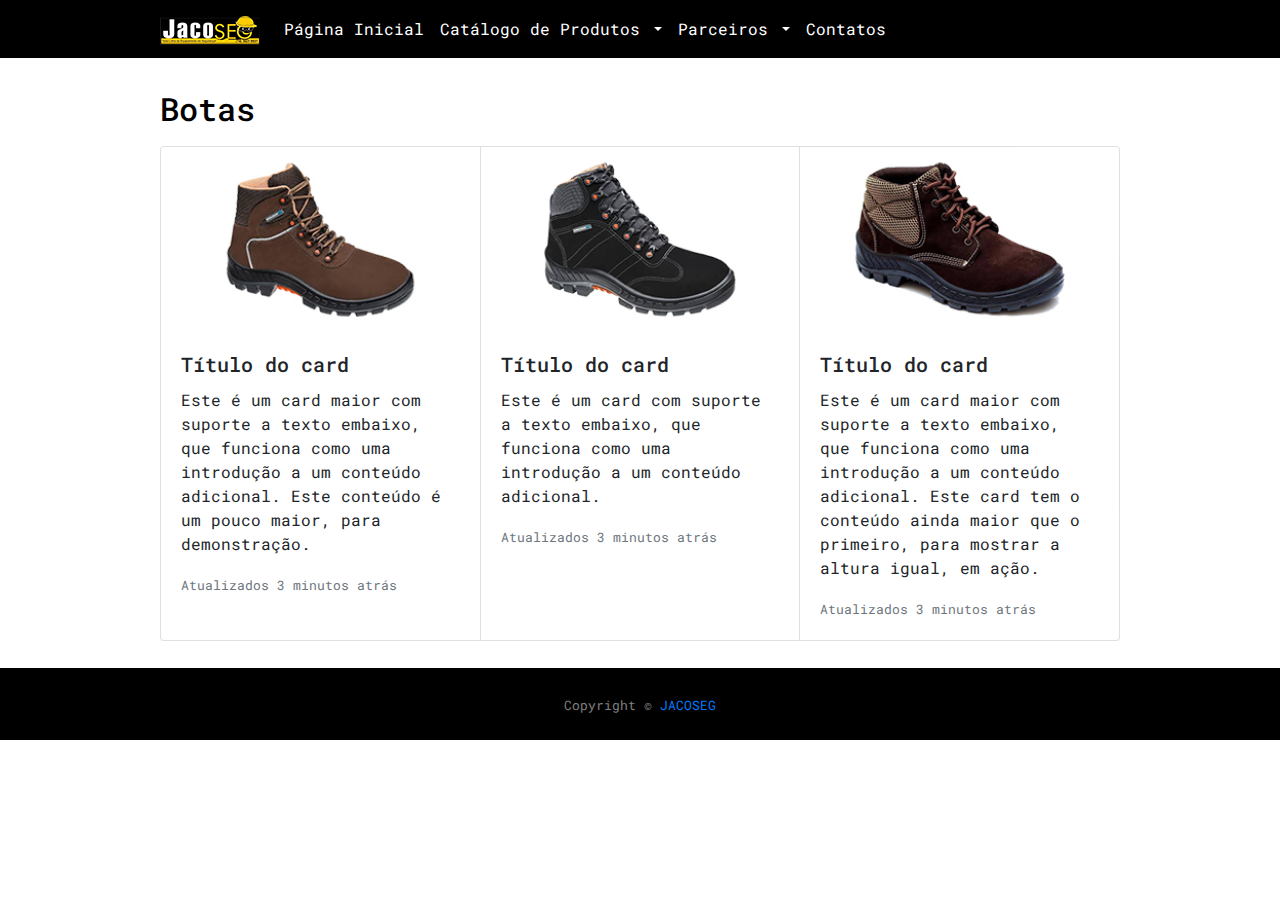
==== botas.html @ 1ca7e9f5 "All" ====
<!doctype html>
<html lang="pt-br">

<head>
  <!-- Required meta tags -->
  <meta charset="utf-8">
  <meta name="viewport" content="width=device-width, initial-scale=1.0, shrink-to-fit=no">

  <!-- Bootstrap CSS -->
  <link rel="stylesheet" href="https://stackpath.bootstrapcdn.com/bootstrap/4.4.1/css/bootstrap.min.css"
      integrity="sha384-Vkoo8x4CGsO3+Hhxv8T/Q5PaXtkKtu6ug5TOeNV6gBiFeWPGFN9MuhOf23Q9Ifjh" crossorigin="anonymous">
  <link rel="stylesheet" href="./css/style.css">
  <link href="https://fonts.googleapis.com/css?family=Roboto+Mono&display=swap" rel="stylesheet">
  <link rel="shortcut icon" href="./img/favicon.png" />

  <title>Catálogo - Botas</title>
</head>

<body>
  <!-- Nav bar -->
  <nav class="navbar fixed-top navbar-expand-lg navbar navbar-dark bg-dark ">
    <a class="navbar-brand" href="#"><img src="./img/logo.png"></a>
    <button class="navbar-toggler" type="button" data-toggle="collapse" data-target="#navbarNavDropdown"
      aria-controls="navbarNavDropdown" aria-expanded="false" aria-label="Toggle navigation">
      <span class="navbar-toggler-icon"></span>
    </button>
    <div class="collapse navbar-collapse" id="navbarNavDropdown">
      <ul class="navbar-nav">
        <li class="nav-item active">
          <a class="nav-link" href="#">Página Inicial<span class="sr-only">(current)</span></a>
        </li>
        <li class="nav-item dropdown">
          <a class="nav-link dropdown-toggle" href="#" id="navbarDropdownMenuLink" role="button" data-toggle="dropdown"
            aria-haspopup="true" aria-expanded="false">
            Catálogo de Produtos
          </a>
          <div class="dropdown-menu" aria-labelledby="navbarDropdownMenuLink">
            <a class="dropdown-item" href="#">Botas</a>
            <a class="dropdown-item" href="#">Luvas</a>
            <a class="dropdown-item" href="#">Capacetes</a>
          </div>
        </li>
        <li class="nav-item dropdown">
          <a class="nav-link dropdown-toggle" href="#" id="navbarDropdownMenuLink" role="button" data-toggle="dropdown"
            aria-haspopup="true" aria-expanded="false">
            Parceiros
          </a>
          <div class="dropdown-menu" aria-labelledby="navbarDropdownMenuLink">
            <a class="dropdown-item" href="#">Técnicos de Segurança</a>
            <a class="dropdown-item" href="#">Médicos do Trabalho</a>
          </div>
        </li>
        <li class="nav-item active">
          <a class="nav-link" href="#contato">Contatos<span class="sr-only">(current)</span></a>
        </li>
      </ul>
    </div>
  </nav>
  <!-- Nav bar -->
  <main>
    <h2 class="head-page">Botas</h2>
    <div class="card-group">
      <div class="card">
        <img class="card-img-top" src="./img/bota1.jpg" alt="Imagem de capa do card">
        <div class="card-body">
          <h5 class="card-title">Título do card</h5>
          <p class="card-text">Este é um card maior com suporte a texto embaixo, que funciona como uma introdução a um conteúdo adicional. Este conteúdo é um pouco maior, para demonstração.</p>
          <p class="card-text"><small class="text-muted">Atualizados 3 minutos atrás</small></p>
        </div>
      </div>
      <div class="card">
        <img class="card-img-top" src="./img/bota2.jpg" alt="Imagem de capa do card">
        <div class="card-body">
          <h5 class="card-title">Título do card</h5>
          <p class="card-text">Este é um card com suporte a texto embaixo, que funciona como uma introdução a um conteúdo adicional.</p>
          <p class="card-text"><small class="text-muted">Atualizados 3 minutos atrás</small></p>
        </div>
      </div>
      <div class="card">
        <img class="card-img-top" src="./img/bota3.jpg" alt="Imagem de capa do card">
        <div class="card-body">
          <h5 class="card-title">Título do card</h5>
          <p class="card-text">Este é um card maior com suporte a texto embaixo, que funciona como uma introdução a um conteúdo adicional. Este card tem o conteúdo ainda maior que o primeiro, para mostrar a altura igual, em ação.</p>
          <p class="card-text"><small class="text-muted">Atualizados 3 minutos atrás</small></p>
        </div>
      </div>
    </div>
</main>
  <!-- Footer -->
  <footer id="sticky-footer" class="py-4 bg-dark text-white-50 ">
    <div class="container text-center">
      <small>Copyright &copy; <a href="https://jacoseg.com.br/"> JACOSEG</a></small>
    </div>
  </footer>
  <!-- Footer -->
  <!-- Optional JavaScript -->
  <!-- jQuery first, then Popper.js, then Bootstrap JS -->
  <script src="https://code.jquery.com/jquery-3.4.1.slim.min.js"
    integrity="sha384-J6qa4849blE2+poT4WnyKhv5vZF5SrPo0iEjwBvKU7imGFAV0wwj1yYfoRSJoZ+n"
    crossorigin="anonymous"></script>
  <script src="https://cdn.jsdelivr.net/npm/popper.js@1.16.0/dist/umd/popper.min.js"
    integrity="sha384-Q6E9RHvbIyZFJoft+2mJbHaEWldlvI9IOYy5n3zV9zzTtmI3UksdQRVvoxMfooAo"
    crossorigin="anonymous"></script>
  <script src="https://stackpath.bootstrapcdn.com/bootstrap/4.4.1/js/bootstrap.min.js"
    integrity="sha384-wfSDF2E50Y2D1uUdj0O3uMBJnjuUD4Ih7YwaYd1iqfktj0Uod8GCExl3Og8ifwB6"
    crossorigin="anonymous"></script>
</body>

</html>
---- css/style.css ----
body{
    height: 100%;
    font-family: 'Roboto Mono', monospace;
}
html{
    scroll-behavior:smooth;
}
.bg-dark{
    background-color: black !important;
}
.carousel-item{
    max-height: 80vh;
}
.carousel-item img{
    width: 100%;
    margin: auto;
    top: 0;
    right: 0;
    bottom: 0;
    height: 100%;
}
.card-deck{
    margin-top: 5vh;
    margin-bottom: 5vh;
}
#sticky-footer {
    flex-shrink: none;
  }
main{
    width: 75%;
    margin-left: auto;
    margin-right: auto;
}
.title{
    color: black;
    margin-bottom: 3vh;
}
.carousel{
    margin-top: 12vh;
}
.btn{
    background-color: black !important;
    border-color: black !important;
}
.btn:hover{
    background-color: yellow !important;
    color: black !important;
    border-color: black !important;
}
.bg-primary{
    background-color: white !important;
}
#contato{
    margin-bottom: 5vh;
}
.navbar-brand{
    margin-left: 11.25vw;
}
.nav-link{
    color: white !important;
}
.nav-link:hover{
    color: yellow !important;
}
.head-page{
    color: black;
    margin-top: 10vh;
}
.card-group{
    margin-top: 2vh;
    margin-bottom: 3vh;
}
::-webkit-scrollbar{
    display: none;
}
.card img{
    max-height: "180";
    max-width: "311";
}
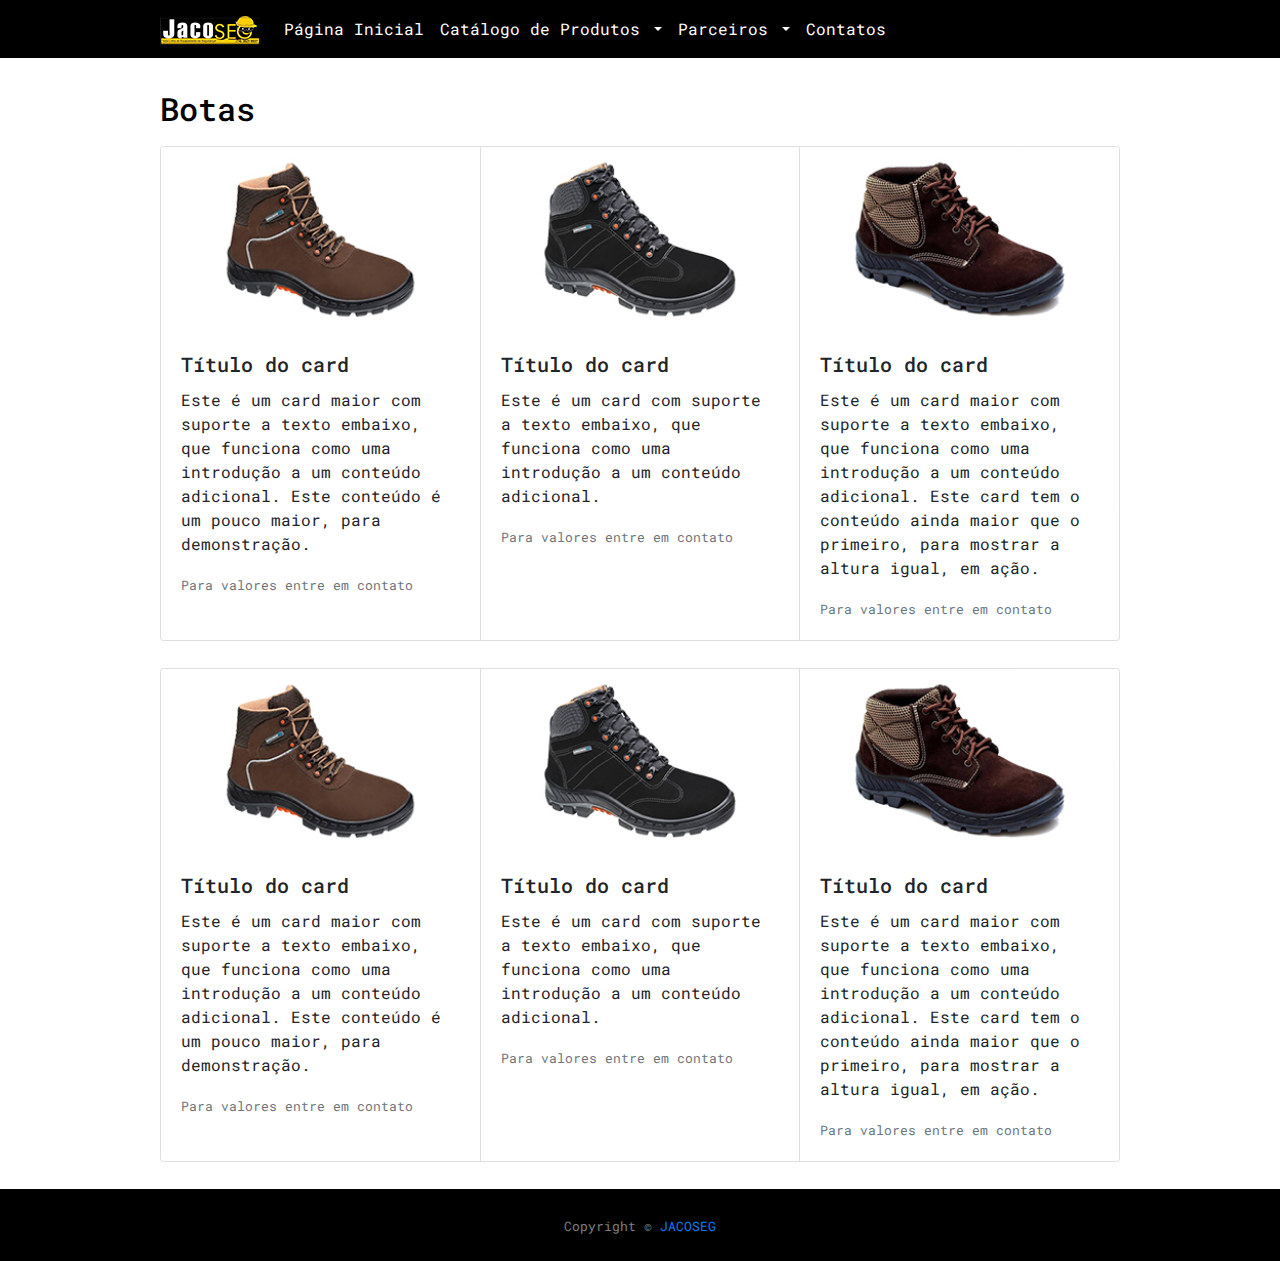
==== commit cef61131: "..." ====
--- a/botas.html
+++ b/botas.html
@@ -65,7 +65,7 @@
         <div class="card-body">
           <h5 class="card-title">Título do card</h5>
           <p class="card-text">Este é um card maior com suporte a texto embaixo, que funciona como uma introdução a um conteúdo adicional. Este conteúdo é um pouco maior, para demonstração.</p>
-          <p class="card-text"><small class="text-muted">Atualizados 3 minutos atrás</small></p>
+          <p class="card-text"><small class="text-muted">Para valores entre em contato</small></p>
         </div>
       </div>
       <div class="card">
@@ -73,7 +73,7 @@
         <div class="card-body">
           <h5 class="card-title">Título do card</h5>
           <p class="card-text">Este é um card com suporte a texto embaixo, que funciona como uma introdução a um conteúdo adicional.</p>
-          <p class="card-text"><small class="text-muted">Atualizados 3 minutos atrás</small></p>
+          <p class="card-text"><small class="text-muted">Para valores entre em contato</small></p>
         </div>
       </div>
       <div class="card">
@@ -81,7 +81,33 @@
         <div class="card-body">
           <h5 class="card-title">Título do card</h5>
           <p class="card-text">Este é um card maior com suporte a texto embaixo, que funciona como uma introdução a um conteúdo adicional. Este card tem o conteúdo ainda maior que o primeiro, para mostrar a altura igual, em ação.</p>
-          <p class="card-text"><small class="text-muted">Atualizados 3 minutos atrás</small></p>
+          <p class="card-text"><small class="text-muted">Para valores entre em contato</small></p>
+        </div>
+      </div>
+    </div>
+    <div class="card-group">
+      <div class="card">
+        <img class="card-img-top" src="./img/bota1.jpg" alt="Imagem de capa do card">
+        <div class="card-body">
+          <h5 class="card-title">Título do card</h5>
+          <p class="card-text">Este é um card maior com suporte a texto embaixo, que funciona como uma introdução a um conteúdo adicional. Este conteúdo é um pouco maior, para demonstração.</p>
+          <p class="card-text"><small class="text-muted">Para valores entre em contato</small></p>
+        </div>
+      </div>
+      <div class="card">
+        <img class="card-img-top" src="./img/bota2.jpg" alt="Imagem de capa do card">
+        <div class="card-body">
+          <h5 class="card-title">Título do card</h5>
+          <p class="card-text">Este é um card com suporte a texto embaixo, que funciona como uma introdução a um conteúdo adicional.</p>
+          <p class="card-text"><small class="text-muted">Para valores entre em contato</small></p>
+        </div>
+      </div>
+      <div class="card">
+        <img class="card-img-top" src="./img/bota3.jpg" alt="Imagem de capa do card">
+        <div class="card-body">
+          <h5 class="card-title">Título do card</h5>
+          <p class="card-text">Este é um card maior com suporte a texto embaixo, que funciona como uma introdução a um conteúdo adicional. Este card tem o conteúdo ainda maior que o primeiro, para mostrar a altura igual, em ação.</p>
+          <p class="card-text"><small class="text-muted">Para valores entre em contato</small></p>
         </div>
       </div>
     </div>
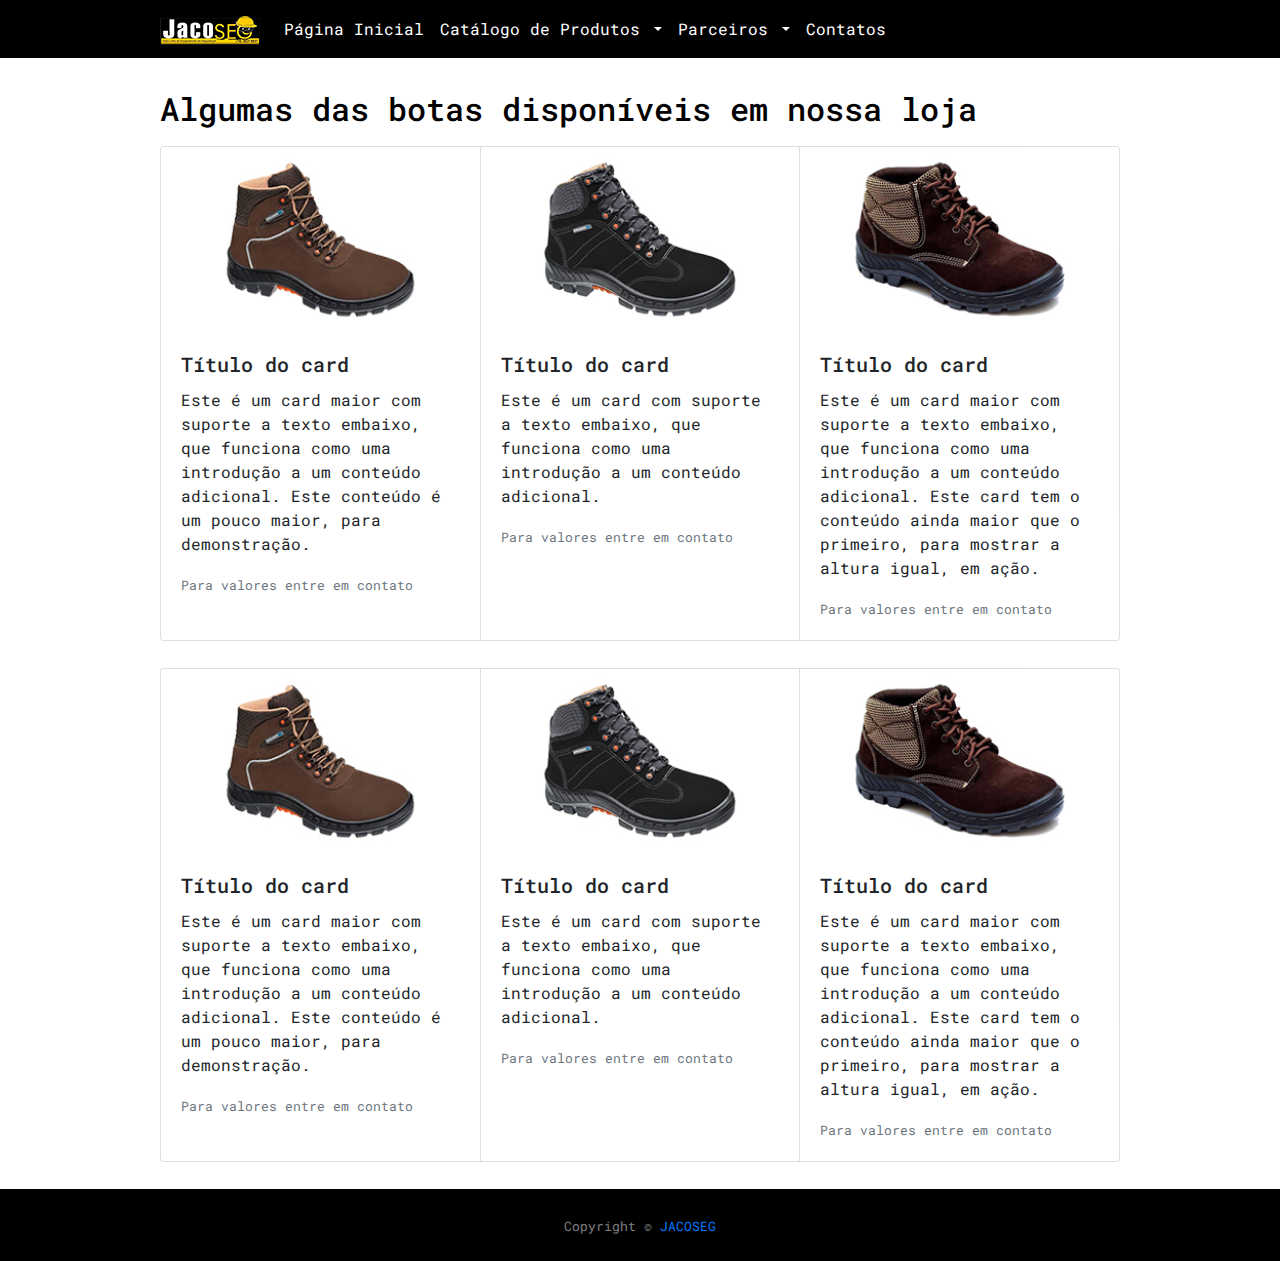
==== commit 70d97980: "h2" ====
--- a/botas.html
+++ b/botas.html
@@ -8,7 +8,7 @@
 
   <!-- Bootstrap CSS -->
   <link rel="stylesheet" href="https://stackpath.bootstrapcdn.com/bootstrap/4.4.1/css/bootstrap.min.css"
-      integrity="sha384-Vkoo8x4CGsO3+Hhxv8T/Q5PaXtkKtu6ug5TOeNV6gBiFeWPGFN9MuhOf23Q9Ifjh" crossorigin="anonymous">
+    integrity="sha384-Vkoo8x4CGsO3+Hhxv8T/Q5PaXtkKtu6ug5TOeNV6gBiFeWPGFN9MuhOf23Q9Ifjh" crossorigin="anonymous">
   <link rel="stylesheet" href="./css/style.css">
   <link href="https://fonts.googleapis.com/css?family=Roboto+Mono&display=swap" rel="stylesheet">
   <link rel="shortcut icon" href="./img/favicon.png" />
@@ -19,7 +19,7 @@
 <body>
   <!-- Nav bar -->
   <nav class="navbar fixed-top navbar-expand-lg navbar navbar-dark bg-dark ">
-    <a class="navbar-brand" href="#"><img src="./img/logo.png"></a>
+    <a class="navbar-brand" href="index.html"><img src="./img/logo.png"></a>
     <button class="navbar-toggler" type="button" data-toggle="collapse" data-target="#navbarNavDropdown"
       aria-controls="navbarNavDropdown" aria-expanded="false" aria-label="Toggle navigation">
       <span class="navbar-toggler-icon"></span>
@@ -27,7 +27,7 @@
     <div class="collapse navbar-collapse" id="navbarNavDropdown">
       <ul class="navbar-nav">
         <li class="nav-item active">
-          <a class="nav-link" href="#">Página Inicial<span class="sr-only">(current)</span></a>
+          <a class="nav-link" href="index.html">Página Inicial<span class="sr-only">(current)</span></a>
         </li>
         <li class="nav-item dropdown">
           <a class="nav-link dropdown-toggle" href="#" id="navbarDropdownMenuLink" role="button" data-toggle="dropdown"
@@ -35,9 +35,9 @@
             Catálogo de Produtos
           </a>
           <div class="dropdown-menu" aria-labelledby="navbarDropdownMenuLink">
-            <a class="dropdown-item" href="#">Botas</a>
-            <a class="dropdown-item" href="#">Luvas</a>
-            <a class="dropdown-item" href="#">Capacetes</a>
+            <a class="dropdown-item" href="botas.html">Botas</a>
+            <a class="dropdown-item" href="luvas.html">Luvas</a>
+            <a class="dropdown-item" href="capacetes.html">Capacetes</a>
           </div>
         </li>
         <li class="nav-item dropdown">
@@ -51,20 +51,21 @@
           </div>
         </li>
         <li class="nav-item active">
-          <a class="nav-link" href="#contato">Contatos<span class="sr-only">(current)</span></a>
+          <a class="nav-link" href="index.html#contato">Contatos<span class="sr-only">(current)</span></a>
         </li>
       </ul>
     </div>
   </nav>
   <!-- Nav bar -->
   <main>
-    <h2 class="head-page">Botas</h2>
+    <h2 class="head-page">Algumas das botas disponíveis em nossa loja</h2>
     <div class="card-group">
       <div class="card">
         <img class="card-img-top" src="./img/bota1.jpg" alt="Imagem de capa do card">
         <div class="card-body">
           <h5 class="card-title">Título do card</h5>
-          <p class="card-text">Este é um card maior com suporte a texto embaixo, que funciona como uma introdução a um conteúdo adicional. Este conteúdo é um pouco maior, para demonstração.</p>
+          <p class="card-text">Este é um card maior com suporte a texto embaixo, que funciona como uma introdução a um
+            conteúdo adicional. Este conteúdo é um pouco maior, para demonstração.</p>
           <p class="card-text"><small class="text-muted">Para valores entre em contato</small></p>
         </div>
       </div>
@@ -72,7 +73,8 @@
         <img class="card-img-top" src="./img/bota2.jpg" alt="Imagem de capa do card">
         <div class="card-body">
           <h5 class="card-title">Título do card</h5>
-          <p class="card-text">Este é um card com suporte a texto embaixo, que funciona como uma introdução a um conteúdo adicional.</p>
+          <p class="card-text">Este é um card com suporte a texto embaixo, que funciona como uma introdução a um
+            conteúdo adicional.</p>
           <p class="card-text"><small class="text-muted">Para valores entre em contato</small></p>
         </div>
       </div>
@@ -80,7 +82,9 @@
         <img class="card-img-top" src="./img/bota3.jpg" alt="Imagem de capa do card">
         <div class="card-body">
           <h5 class="card-title">Título do card</h5>
-          <p class="card-text">Este é um card maior com suporte a texto embaixo, que funciona como uma introdução a um conteúdo adicional. Este card tem o conteúdo ainda maior que o primeiro, para mostrar a altura igual, em ação.</p>
+          <p class="card-text">Este é um card maior com suporte a texto embaixo, que funciona como uma introdução a um
+            conteúdo adicional. Este card tem o conteúdo ainda maior que o primeiro, para mostrar a altura igual, em
+            ação.</p>
           <p class="card-text"><small class="text-muted">Para valores entre em contato</small></p>
         </div>
       </div>
@@ -90,7 +94,8 @@
         <img class="card-img-top" src="./img/bota1.jpg" alt="Imagem de capa do card">
         <div class="card-body">
           <h5 class="card-title">Título do card</h5>
-          <p class="card-text">Este é um card maior com suporte a texto embaixo, que funciona como uma introdução a um conteúdo adicional. Este conteúdo é um pouco maior, para demonstração.</p>
+          <p class="card-text">Este é um card maior com suporte a texto embaixo, que funciona como uma introdução a um
+            conteúdo adicional. Este conteúdo é um pouco maior, para demonstração.</p>
           <p class="card-text"><small class="text-muted">Para valores entre em contato</small></p>
         </div>
       </div>
@@ -98,7 +103,8 @@
         <img class="card-img-top" src="./img/bota2.jpg" alt="Imagem de capa do card">
         <div class="card-body">
           <h5 class="card-title">Título do card</h5>
-          <p class="card-text">Este é um card com suporte a texto embaixo, que funciona como uma introdução a um conteúdo adicional.</p>
+          <p class="card-text">Este é um card com suporte a texto embaixo, que funciona como uma introdução a um
+            conteúdo adicional.</p>
           <p class="card-text"><small class="text-muted">Para valores entre em contato</small></p>
         </div>
       </div>
@@ -106,12 +112,14 @@
         <img class="card-img-top" src="./img/bota3.jpg" alt="Imagem de capa do card">
         <div class="card-body">
           <h5 class="card-title">Título do card</h5>
-          <p class="card-text">Este é um card maior com suporte a texto embaixo, que funciona como uma introdução a um conteúdo adicional. Este card tem o conteúdo ainda maior que o primeiro, para mostrar a altura igual, em ação.</p>
+          <p class="card-text">Este é um card maior com suporte a texto embaixo, que funciona como uma introdução a um
+            conteúdo adicional. Este card tem o conteúdo ainda maior que o primeiro, para mostrar a altura igual, em
+            ação.</p>
           <p class="card-text"><small class="text-muted">Para valores entre em contato</small></p>
         </div>
       </div>
     </div>
-</main>
+  </main>
   <!-- Footer -->
   <footer id="sticky-footer" class="py-4 bg-dark text-white-50 ">
     <div class="container text-center">
